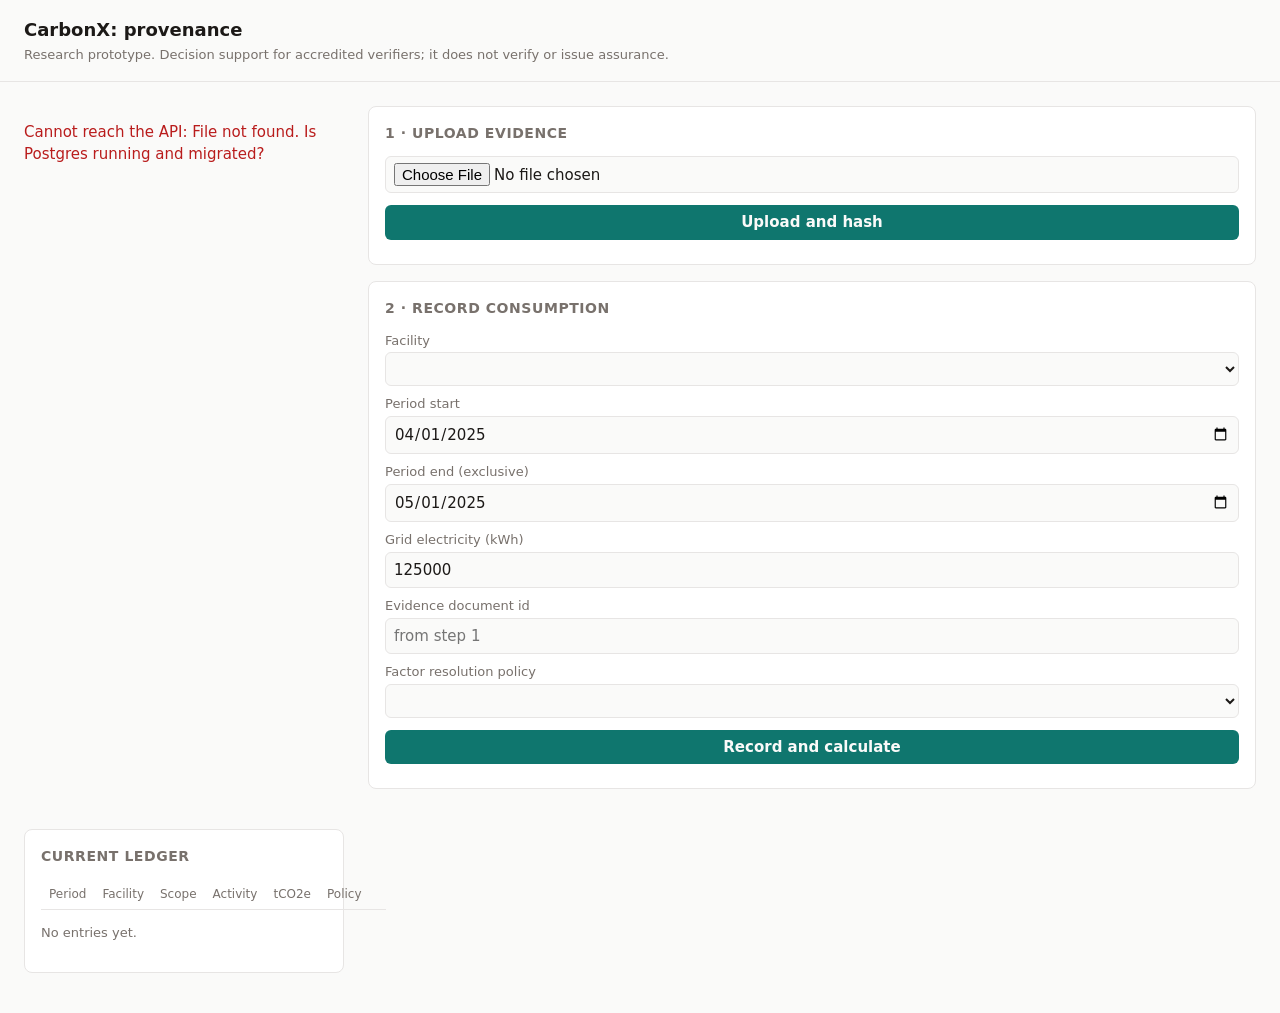
==== src/carbonx/api/static/index.html @ 8a65f6a6 "[P4] vertical slice: evidence, typed calculation, corrections, provenance - migration 0002: calculat" ====
<!doctype html>
<html lang="en">
<head>
<meta charset="utf-8">
<meta name="viewport" content="width=device-width, initial-scale=1">
<title>CarbonX provenance</title>
<style>
  :root { --bg:#fafaf9; --fg:#1c1917; --muted:#78716c; --line:#e7e5e4; --card:#fff;
          --accent:#0f766e; --bad:#b91c1c; --good:#15803d; --code:#f5f5f4; }
  @media (prefers-color-scheme: dark) {
    :root { --bg:#1c1917; --fg:#f5f5f4; --muted:#a8a29e; --line:#44403c; --card:#292524;
            --accent:#2dd4bf; --bad:#f87171; --good:#4ade80; --code:#1c1917; } }
  * { box-sizing: border-box; }
  body { margin:0; font:15px/1.5 system-ui, sans-serif; background:var(--bg); color:var(--fg); }
  header { padding:16px 24px; border-bottom:1px solid var(--line); }
  header h1 { margin:0; font-size:18px; }
  header p { margin:2px 0 0; color:var(--muted); font-size:13px; }
  main { display:grid; grid-template-columns:320px 1fr; gap:24px; padding:24px; max-width:1400px; }
  @media (max-width: 900px) { main { grid-template-columns:1fr; padding:16px; } }
  section { background:var(--card); border:1px solid var(--line); border-radius:8px; padding:16px; margin-bottom:16px; }
  h2 { font-size:14px; margin:0 0 12px; text-transform:uppercase; letter-spacing:.04em; color:var(--muted); }
  label { display:block; font-size:13px; margin:8px 0 2px; color:var(--muted); }
  input, select, button { font:inherit; width:100%; padding:6px 8px; border:1px solid var(--line);
                          border-radius:6px; background:var(--bg); color:var(--fg); }
  button { background:var(--accent); color:var(--bg); border:0; margin-top:12px; cursor:pointer; font-weight:600; }
  button.link { background:none; color:var(--accent); padding:0; margin:0; width:auto; text-decoration:underline; font-weight:600; }
  table { width:100%; border-collapse:collapse; font-size:14px; }
  th, td { text-align:left; padding:6px 8px; border-bottom:1px solid var(--line); vertical-align:top; }
  th { color:var(--muted); font-weight:500; font-size:12px; }
  td.num { font-variant-numeric: tabular-nums; }
  code, pre { font:12.5px/1.45 ui-monospace, monospace; background:var(--code); border-radius:4px; }
  code { padding:1px 4px; word-break:break-all; }
  pre { padding:10px; overflow-x:auto; margin:6px 0 0; }
  .msg { font-size:13px; margin-top:8px; word-break:break-all; }
  .err { color:var(--bad); } .ok { color:var(--good); }
  .chain { display:grid; gap:10px; }
  .step { border-left:3px solid var(--accent); padding:4px 12px; }
  .step h3 { margin:0 0 4px; font-size:14px; }
  .kv { display:grid; grid-template-columns:150px 1fr; gap:2px 12px; font-size:13.5px; }
  .kv dt { color:var(--muted); } .kv dd { margin:0; }
  .old { opacity:.65; }
  .muted { color:var(--muted); font-size:13px; }
</style>
</head>
<body>
<header>
  <h1>CarbonX: provenance</h1>
  <p>Research prototype. Decision support for accredited verifiers; it does not verify or issue assurance.</p>
</header>
<main>
  <div>
    <section>
      <h2>1 · Upload evidence</h2>
      <input type="file" id="file">
      <button id="upload">Upload and hash</button>
      <div id="upload-msg" class="msg"></div>
    </section>
    <section>
      <h2>2 · Record consumption</h2>
      <label for="facility">Facility</label><select id="facility"></select>
      <label for="start">Period start</label><input type="date" id="start" value="2025-04-01">
      <label for="end">Period end (exclusive)</label><input type="date" id="end" value="2025-05-01">
      <label for="qty">Grid electricity (kWh)</label><input type="number" id="qty" min="0" step="any" value="125000">
      <label for="doc">Evidence document id</label><input type="number" id="doc" placeholder="from step 1">
      <label for="policy">Factor resolution policy</label><select id="policy"></select>
      <button id="record">Record and calculate</button>
      <div id="record-msg" class="msg"></div>
    </section>
  </div>
  <div>
    <section>
      <h2>Current ledger</h2>
      <table><thead><tr><th>Period</th><th>Facility</th><th>Scope</th><th>Activity</th>
        <th>tCO2e</th><th>Policy</th><th></th></tr></thead><tbody id="ledger"></tbody></table>
      <p id="ledger-empty" class="muted">No entries yet.</p>
    </section>
    <section id="prov-section" hidden>
      <h2>Provenance: calculation <span id="prov-id"></span></h2>
      <div id="prov" class="chain"></div>
    </section>
  </div>
</main>
<script>
const $ = (id) => document.getElementById(id);
const esc = (s) => String(s ?? "—").replace(/[&<>"']/g, (c) =>
  ({"&":"&amp;","<":"&lt;",">":"&gt;",'"':"&quot;","'":"&#39;"}[c]));
const actor = "workbench";

async function api(path, opts = {}) {
  const r = await fetch(path, {...opts, headers: {"X-Actor": actor, ...(opts.headers || {})}});
  const body = await r.json().catch(() => ({}));
  if (!r.ok) throw new Error(body.detail || r.statusText);
  return body;
}
const kv = (pairs) => `<dl class="kv">${pairs.map(([k, v]) =>
  `<dt>${esc(k)}</dt><dd>${v}</dd>`).join("")}</dl>`;
const step = (title, body, cls = "") => `<div class="step ${cls}"><h3>${esc(title)}</h3>${body}</div>`;

async function init() {
  const [facilities, policies] = await Promise.all([api("/api/facilities"), api("/api/policies")]);
  $("facility").innerHTML = facilities.map((f) =>
    `<option value="${f.facility_id}">${esc(f.name)} (${esc(f.organisation)})</option>`).join("");
  $("policy").innerHTML = policies.map((p) => `<option>${esc(p)}</option>`).join("");
  await loadLedger();
}

async function loadLedger() {
  const rows = await api("/api/emissions");
  $("ledger-empty").hidden = rows.length > 0;
  $("ledger").innerHTML = rows.map((r) => `<tr>
    <td>${esc(r.period_start)} → ${esc(r.period_end)}</td><td>${esc(r.facility)}</td>
    <td>${esc(r.scope)}</td><td class="num">${esc(r.quantity)} ${esc(r.unit)}</td>
    <td class="num"><button class="link" data-calc="${r.calculation_id}">${esc(r.tco2e)}</button></td>
    <td>${esc(r.policy)}</td>
    <td><button class="link" data-edit="${r.activity_id}" data-qty="${esc(r.quantity)}">Correct</button></td>
  </tr>`).join("");
}

async function showProvenance(id) {
  const p = await api(`/api/calculations/${id}/provenance`);
  const c = p.calculation, a = p.activity, f = p.factor, d = p.document;
  const chainOk = p.audit_chain.intact
    ? `<span class="ok">intact</span>` : `<span class="err">BROKEN at event ${esc(p.audit_chain.first_break?.broken_event_id)}</span>`;
  $("prov-id").textContent = id;
  $("prov").innerHTML = [
    step("Organisation → facility", kv([["Organisation", esc(c.organisation)],
      ["Facility", `${esc(c.facility)}, ${esc(c.state)}`]])),
    step("Activity", kv([["Quantity", `${esc(a.quantity)} ${esc(a.unit)}`],
      ["Type", `${esc(a.activity_type)} (scope ${esc(a.scope)})`],
      ["Period", `${esc(a.period_start)} → ${esc(a.period_end)} (end exclusive)`],
      ["Recorded", esc(a.recorded_at)],
      ["Superseded", a.superseded_at ? esc(a.superseded_at) : "current"]]),
      a.superseded_at ? "old" : ""),
    step("Evidence document", d ? kv([["File", esc(d.filename)], ["Type", esc(d.doc_type)],
      ["SHA-256", `<code>${esc(d.sha256)}</code>`],
      ["Hash check", d.hash_verified ? `<span class="ok">file matches</span>` : `<span class="err">MISMATCH or missing</span>`],
      ["Uploaded", esc(d.uploaded_at)]]) : `<p class="err">No document: this figure is not traced to evidence.</p>`),
    step("Emission factor", kv([["Value", `${esc(f.value)} ${esc(f.unit)}`],
      ["Factor", `<code>${esc(f.factor_key)}</code> (${esc(f.geography)})`],
      ["Valid for", `${esc(f.valid_from)} → ${esc(f.valid_to)}`],
      ["Source", `${esc(f.publisher)} ${esc(f.dataset_name)} ${esc(f.version_label)}`],
      ["Published", esc(f.published_on)],
      ["Source URL", `<a href="${esc(f.source_url)}" rel="noreferrer">${esc(f.source_url)}</a>`],
      ["Source file SHA-256", `<code>${esc(f.source_file_sha256)}</code>`]])),
    step("Calculation", kv([["Result", `<strong>${esc(c.tco2e)} ${esc(c.result_unit)}</strong>`],
      ["Policy", esc(c.policy)], ["Engine", esc(c.engine_version)],
      ["Computed", esc(c.computed_at)],
      ["Superseded", c.superseded_at ? esc(c.superseded_at) : "current"]]) +
      `<pre>${esc(c.program)}</pre>`, c.superseded_at ? "old" : ""),
    p.activity_history.length ? step("Before correction", `<table><tr><th>Activity</th><th>Quantity</th>
      <th>Recorded</th><th>Superseded</th></tr>${p.activity_history.map((h) => `<tr class="old">
      <td>${esc(h.activity_id)}</td><td class="num">${esc(h.quantity)} ${esc(h.unit)}</td>
      <td>${esc(h.recorded_at)}</td><td>${esc(h.superseded_at)}</td></tr>`).join("")}</table>`) : "",
    step("All calculations in this lineage", `<table><tr><th>Id</th><th>tCO2e</th><th>Policy</th>
      <th>Computed</th><th>Superseded</th></tr>${p.calculations.map((x) => `<tr class="${x.superseded_at ? "old" : ""}">
      <td><button class="link" data-calc="${x.calculation_id}">${esc(x.calculation_id)}</button></td>
      <td class="num">${esc(x.tco2e)}</td><td>${esc(x.policy)}</td><td>${esc(x.computed_at)}</td>
      <td>${x.superseded_at ? esc(x.superseded_at) : "current"}</td></tr>`).join("")}</table>`),
    step("Audit trail", `<p class="muted">Hash chain: ${chainOk}. Tamper-evidence, not a blockchain.</p>
      <table><tr><th>#</th><th>Table</th><th>Action</th><th>Actor</th><th>Reason</th><th>When</th></tr>
      ${p.audit_events.map((e) => `<tr><td>${esc(e.event_id)}</td><td>${esc(e.entity_table)} ${esc(e.entity_id)}</td>
      <td>${esc(e.action)}</td><td>${esc(e.actor)}</td><td>${esc(e.reason)}</td>
      <td>${esc(e.occurred_at)}</td></tr>`).join("")}</table>`),
  ].join("");
  $("prov-section").hidden = false;
  $("prov-section").scrollIntoView({behavior: "smooth"});
}

$("upload").onclick = async () => {
  const file = $("file").files[0], msg = $("upload-msg");
  if (!file) { msg.className = "msg err"; msg.textContent = "Choose a file first."; return; }
  try {
    const q = new URLSearchParams({filename: file.name, doc_type: "electricity_bill",
                                   facility_id: $("facility").value});
    const d = await api(`/api/documents?${q}`, {method: "POST", body: file,
      headers: {"Content-Type": file.type || "application/octet-stream"}});
    $("doc").value = d.document_id;
    msg.className = "msg ok";
    msg.innerHTML = `${d.created ? "Stored" : "Already stored"} as document ${d.document_id}.<br>SHA-256 <code>${esc(d.sha256)}</code>`;
  } catch (e) { msg.className = "msg err"; msg.textContent = e.message; }
};

$("record").onclick = async () => {
  const msg = $("record-msg");
  try {
    const r = await api("/api/activities", {method: "POST",
      headers: {"Content-Type": "application/json"},
      body: JSON.stringify({facility_id: +$("facility").value, period_start: $("start").value,
        period_end: $("end").value, quantity: $("qty").value, unit: "kWh",
        document_id: $("doc").value ? +$("doc").value : null, policy: $("policy").value})});
    msg.className = "msg ok"; msg.textContent = `Calculation ${r.calculation_id}: ${r.tco2e} tCO2e`;
    await loadLedger(); await showProvenance(r.calculation_id);
  } catch (e) { msg.className = "msg err"; msg.textContent = e.message; }
};

document.addEventListener("click", async (ev) => {
  const t = ev.target;
  try {
    if (t.dataset.calc) await showProvenance(t.dataset.calc);
    if (t.dataset.edit) {
      const qty = prompt("Corrected quantity (kWh):", t.dataset.qty);
      if (qty === null) return;
      const reason = prompt("Reason for the correction (recorded in the audit trail):");
      if (!reason) return;
      const r = await api(`/api/activities/${t.dataset.edit}`, {method: "PATCH",
        headers: {"Content-Type": "application/json"}, body: JSON.stringify({quantity: qty, reason})});
      await loadLedger();
      if (r.calculations[0]) await showProvenance(r.calculations[0].calculation_id);
    }
  } catch (e) { alert(e.message); }
});

init().catch((e) => { document.querySelector("main").insertAdjacentHTML("afterbegin",
  `<p class="err">Cannot reach the API: ${esc(e.message)}. Is Postgres running and migrated?</p>`); });
</script>
</body>
</html>
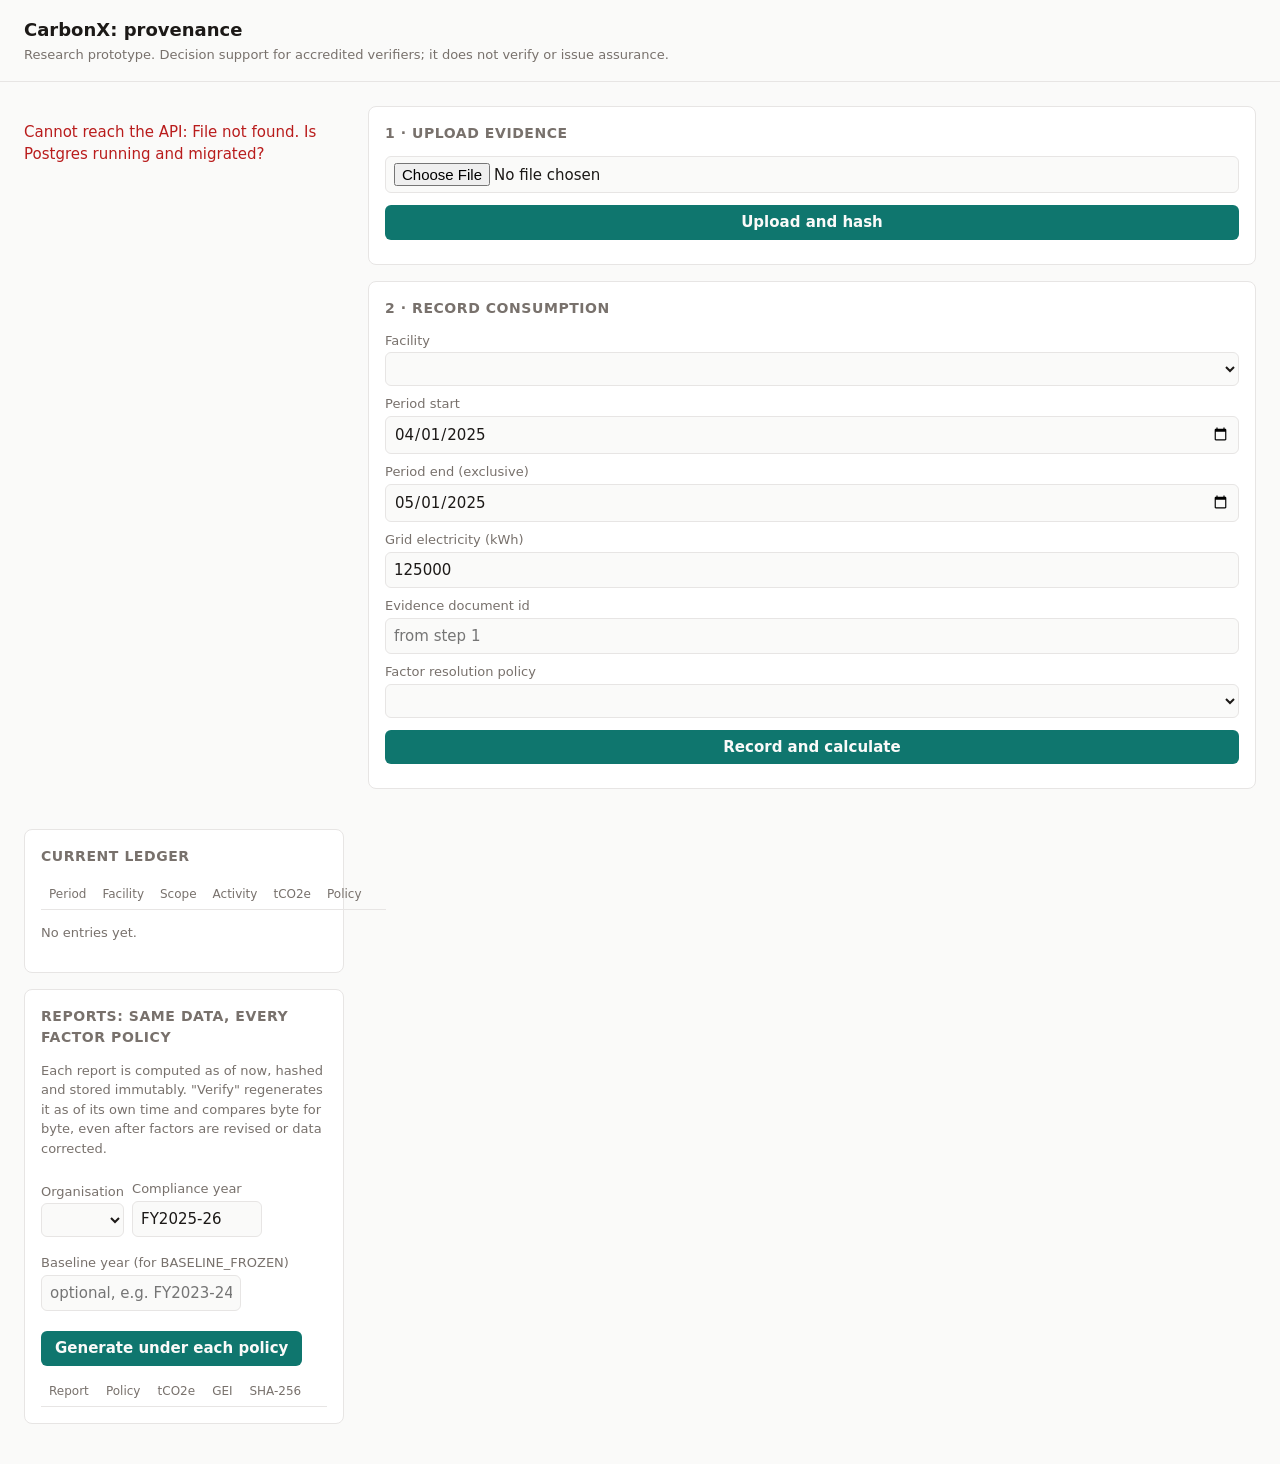
==== commit 97609a73: "[P8][P9] materiality engine, RQ1 curve, credit automaton, report API Built after the council review." ====
--- a/src/carbonx/api/static/index.html
+++ b/src/carbonx/api/static/index.html
@@ -74,6 +74,19 @@
         <th>tCO2e</th><th>Policy</th><th></th></tr></thead><tbody id="ledger"></tbody></table>
       <p id="ledger-empty" class="muted">No entries yet.</p>
     </section>
+    <section>
+      <h2>Reports: same data, every factor policy</h2>
+      <p class="muted">Each report is computed as of now, hashed and stored immutably. "Verify" regenerates it as of its own time and compares byte for byte, even after factors are revised or data corrected.</p>
+      <div style="display:flex;gap:8px;align-items:end;flex-wrap:wrap">
+        <div><label for="rep-org">Organisation</label><select id="rep-org"></select></div>
+        <div><label for="rep-fy">Compliance year</label><input id="rep-fy" value="FY2025-26" style="width:130px"></div>
+        <div><label for="rep-base">Baseline year (for BASELINE_FROZEN)</label><input id="rep-base" placeholder="optional, e.g. FY2023-24" style="width:200px"></div>
+        <div><button id="run-reports" style="width:auto;padding:6px 14px">Generate under each policy</button></div>
+      </div>
+      <div id="reports-msg" class="msg"></div>
+      <table style="margin-top:10px"><thead><tr><th>Report</th><th>Policy</th><th>tCO2e</th><th>GEI</th><th>SHA-256</th><th></th></tr></thead>
+        <tbody id="reports"></tbody></table>
+    </section>
     <section id="prov-section" hidden>
       <h2>Provenance: calculation <span id="prov-id"></span></h2>
       <div id="prov" class="chain"></div>
@@ -101,8 +114,37 @@
   $("facility").innerHTML = facilities.map((f) =>
     `<option value="${f.facility_id}">${esc(f.name)} (${esc(f.organisation)})</option>`).join("");
   $("policy").innerHTML = policies.map((p) => `<option>${esc(p)}</option>`).join("");
+  const orgs = [...new Map(facilities.map((f) => [f.org_id, f.organisation])).entries()];
+  $("rep-org").innerHTML = orgs.map(([id, name]) =>
+    `<option value="${id}">${esc(name)}</option>`).join("");
+  window.POLICIES = policies;
   await loadLedger();
 }
+
+async function runReports() {
+  const msg = $("reports-msg"), base = $("rep-base").value.trim();
+  msg.className = "msg"; msg.textContent = "Generating…";
+  try {
+    for (const policy of window.POLICIES) {
+      if (policy === "BASELINE_FROZEN" && !base) continue;
+      const r = await api("/api/reports", {method: "POST",
+        headers: {"Content-Type": "application/json"},
+        body: JSON.stringify({org_id: +$("rep-org").value, compliance_year: $("rep-fy").value,
+                              policy, baseline_year: base || null})});
+      const unit = r.facilities.length === 1 ? (r.facilities[0].gei_unit || "") : "";
+      $("reports").insertAdjacentHTML("afterbegin", `<tr>
+        <td>${esc(r.report_id)}</td><td>${esc(r.policy)}</td>
+        <td class="num">${esc(r.total_tco2e)}${r.unresolved ? ` <span class="err">(${r.unresolved} unresolved)</span>` : ""}</td>
+        <td class="num">${r.gei ? `${esc(r.gei)} ${esc(unit)}` : "—"}</td>
+        <td><code>${esc(r.sha256.slice(0, 16))}…</code></td>
+        <td><button class="link" data-verify="${r.report_id}">Verify</button>
+            <span id="v-${r.report_id}" class="msg"></span></td></tr>`);
+    }
+    msg.className = "msg ok";
+    msg.textContent = base ? "Done." : "Done. (Add a baseline year to include BASELINE_FROZEN.)";
+  } catch (e) { msg.className = "msg err"; msg.textContent = e.message; }
+}
+$("run-reports").onclick = runReports;
 
 async function loadLedger() {
   const rows = await api("/api/emissions");
@@ -197,6 +239,13 @@
   const t = ev.target;
   try {
     if (t.dataset.calc) await showProvenance(t.dataset.calc);
+    if (t.dataset.verify) {
+      const v = await api(`/api/reports/${t.dataset.verify}/verify`), out = $(`v-${t.dataset.verify}`);
+      out.className = v.byte_identical ? "msg ok" : "msg err";
+      out.textContent = v.byte_identical
+        ? `byte-identical ✓ (${v.regenerated_sha256.slice(0, 12)}…)`
+        : `DIFFERS: ${v.regenerated_sha256.slice(0, 12)}…`;
+    }
     if (t.dataset.edit) {
       const qty = prompt("Corrected quantity (kWh):", t.dataset.qty);
       if (qty === null) return;
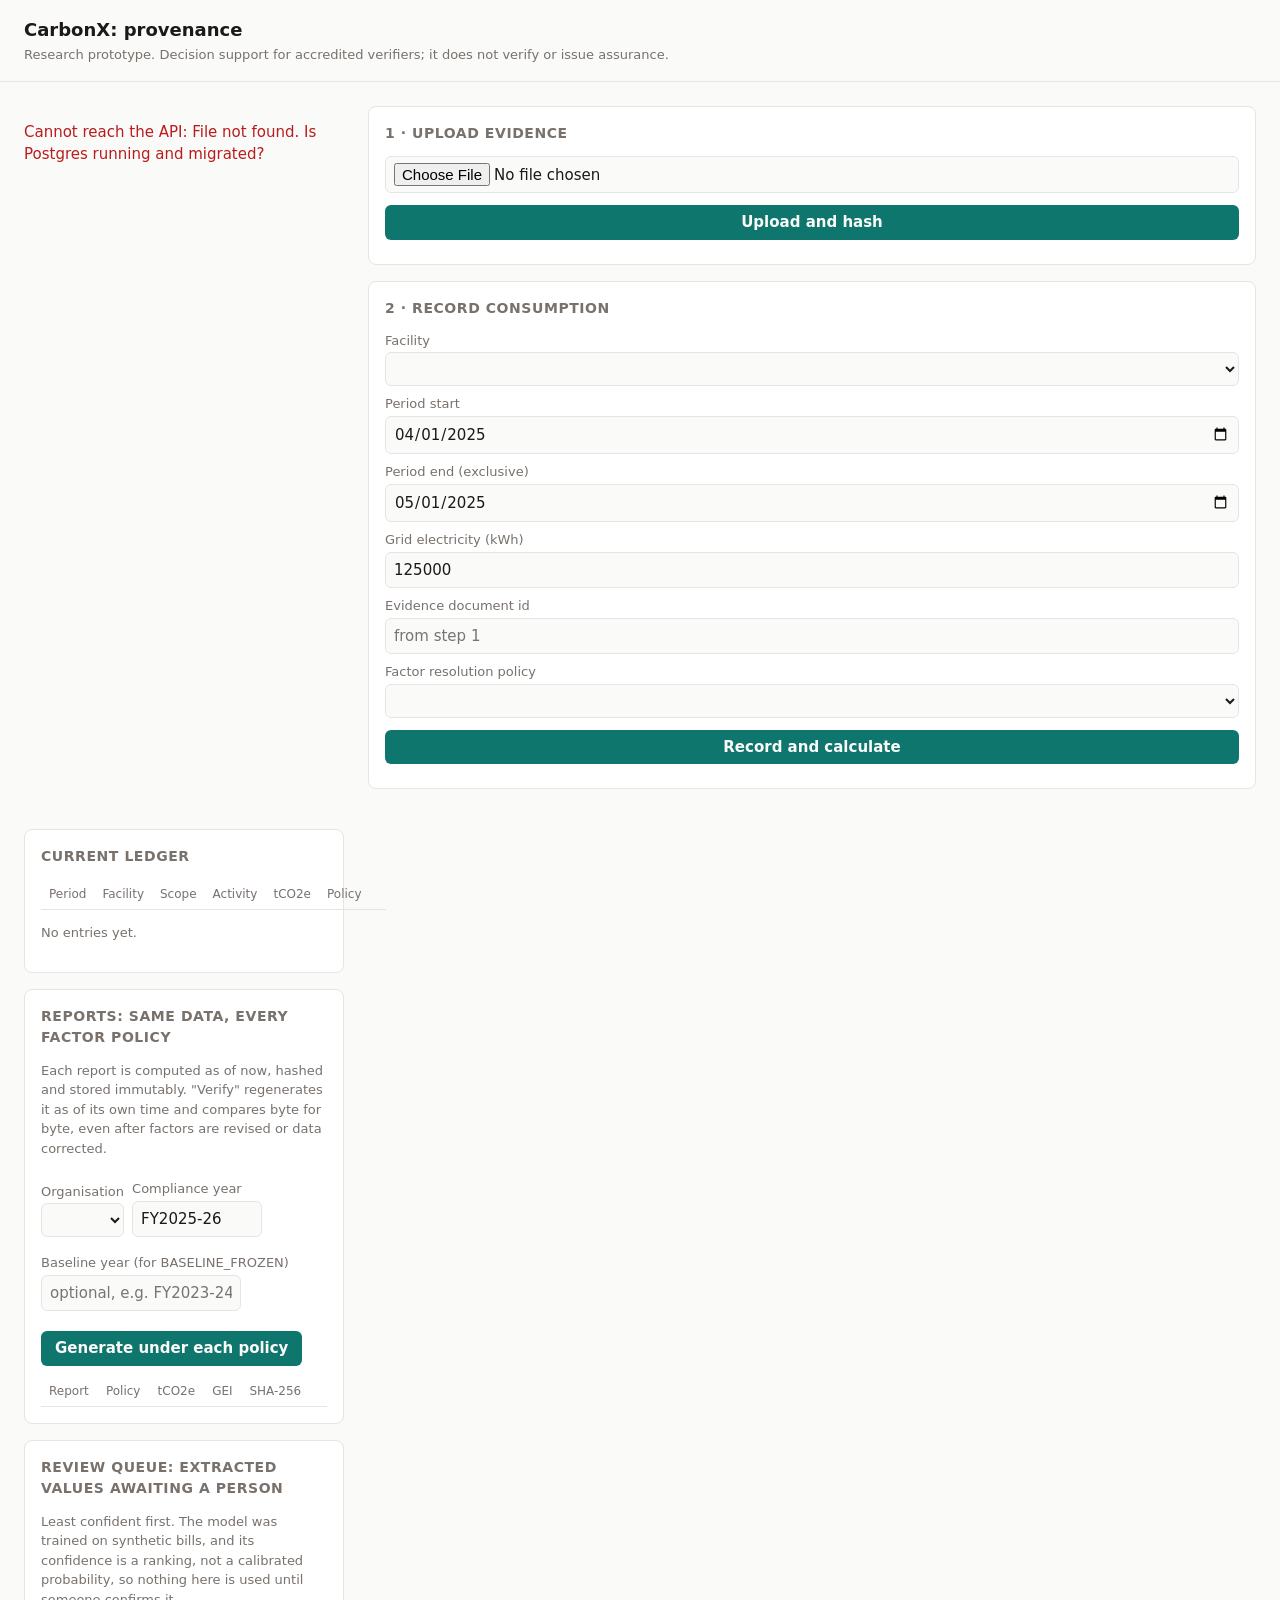
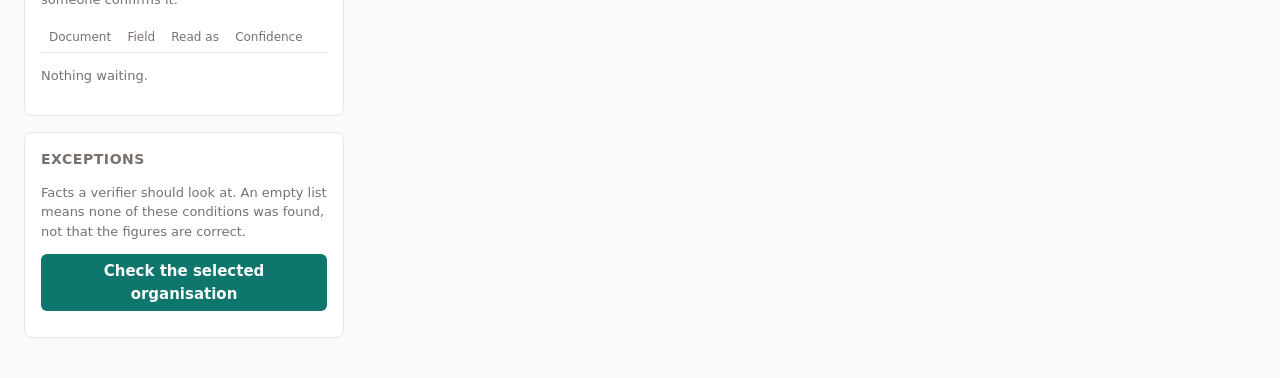
==== commit 6e972774: "[P10] workbench: extraction review queue and exception log - migration 0010: extraction_result is au" ====
--- a/src/carbonx/api/static/index.html
+++ b/src/carbonx/api/static/index.html
@@ -54,6 +54,8 @@
       <input type="file" id="file">
       <button id="upload">Upload and hash</button>
       <div id="upload-msg" class="msg"></div>
+      <button id="extract" hidden>Read consumption from this document</button>
+      <div id="extract-msg" class="msg"></div>
     </section>
     <section>
       <h2>2 · Record consumption</h2>
@@ -87,6 +89,19 @@
       <table style="margin-top:10px"><thead><tr><th>Report</th><th>Policy</th><th>tCO2e</th><th>GEI</th><th>SHA-256</th><th></th></tr></thead>
         <tbody id="reports"></tbody></table>
     </section>
+    <section>
+      <h2>Review queue: extracted values awaiting a person</h2>
+      <p class="muted">Least confident first. The model was trained on synthetic bills, and its confidence is a ranking, not a calibrated probability, so nothing here is used until someone confirms it.</p>
+      <table><thead><tr><th>Document</th><th>Field</th><th>Read as</th><th>Confidence</th><th></th></tr></thead>
+        <tbody id="queue"></tbody></table>
+      <p id="queue-empty" class="muted">Nothing waiting.</p>
+    </section>
+    <section>
+      <h2>Exceptions</h2>
+      <p class="muted">Facts a verifier should look at. An empty list means none of these conditions was found, not that the figures are correct.</p>
+      <button id="load-exceptions" style="width:auto;padding:6px 14px;margin-top:0">Check the selected organisation</button>
+      <table style="margin-top:10px"><tbody id="exceptions"></tbody></table>
+    </section>
     <section id="prov-section" hidden>
       <h2>Provenance: calculation <span id="prov-id"></span></h2>
       <div id="prov" class="chain"></div>
@@ -119,7 +134,38 @@
     `<option value="${id}">${esc(name)}</option>`).join("");
   window.POLICIES = policies;
   await loadLedger();
-}
+  await loadQueue();
+}
+
+async function loadQueue() {
+  const rows = await api("/api/review-queue");
+  $("queue-empty").hidden = rows.length > 0;
+  $("queue").innerHTML = rows.map((r) => `<tr>
+    <td>${esc(r.filename)} <span class="muted">(#${esc(r.document_id)})</span></td>
+    <td>${esc(r.field_name)}</td>
+    <td class="num">${r.parsed_value === null ? "nothing found" : `${esc(r.parsed_value)} ${esc(r.unit)}`}</td>
+    <td class="num">${r.confidence === null ? "—" : esc(r.confidence)}</td>
+    <td><button class="link" data-confirm="${r.extraction_id}">Confirm</button></td></tr>`).join("");
+}
+
+async function loadExceptions() {
+  const rows = await api(`/api/exceptions?org_id=${+$("rep-org").value}`);
+  $("exceptions").innerHTML = rows.length
+    ? rows.map((r) => `<tr><td class="${r.severity === "high" ? "err" : ""}">${esc(r.severity)}</td>
+        <td>${esc(r.kind)}</td><td>${esc(r.detail)}</td></tr>`).join("")
+    : `<tr><td class="muted">None of the checked conditions was found.</td></tr>`;
+}
+$("load-exceptions").onclick = () => loadExceptions().catch((e) => alert(e.message));
+$("extract").onclick = async () => {
+  const msg = $("extract-msg");
+  try {
+    const r = await api(`/api/documents/${+$("doc").value}/extract`, {method: "POST"});
+    msg.className = "msg ok";
+    msg.textContent = r.parsed_value === null ? "No consumption value found."
+      : `Read ${r.parsed_value} kWh (confidence ${r.confidence}). Queued for review.`;
+    await loadQueue();
+  } catch (e) { msg.className = "msg err"; msg.textContent = e.message; }
+};
 
 async function runReports() {
   const msg = $("reports-msg"), base = $("rep-base").value.trim();
@@ -219,6 +265,7 @@
     $("doc").value = d.document_id;
     msg.className = "msg ok";
     msg.innerHTML = `${d.created ? "Stored" : "Already stored"} as document ${d.document_id}.<br>SHA-256 <code>${esc(d.sha256)}</code>`;
+    $("extract").hidden = false;
   } catch (e) { msg.className = "msg err"; msg.textContent = e.message; }
 };
 
@@ -239,6 +286,10 @@
   const t = ev.target;
   try {
     if (t.dataset.calc) await showProvenance(t.dataset.calc);
+    if (t.dataset.confirm) {
+      await api(`/api/extractions/${t.dataset.confirm}/confirm`, {method: "POST"});
+      await loadQueue();
+    }
     if (t.dataset.verify) {
       const v = await api(`/api/reports/${t.dataset.verify}/verify`), out = $(`v-${t.dataset.verify}`);
       out.className = v.byte_identical ? "msg ok" : "msg err";
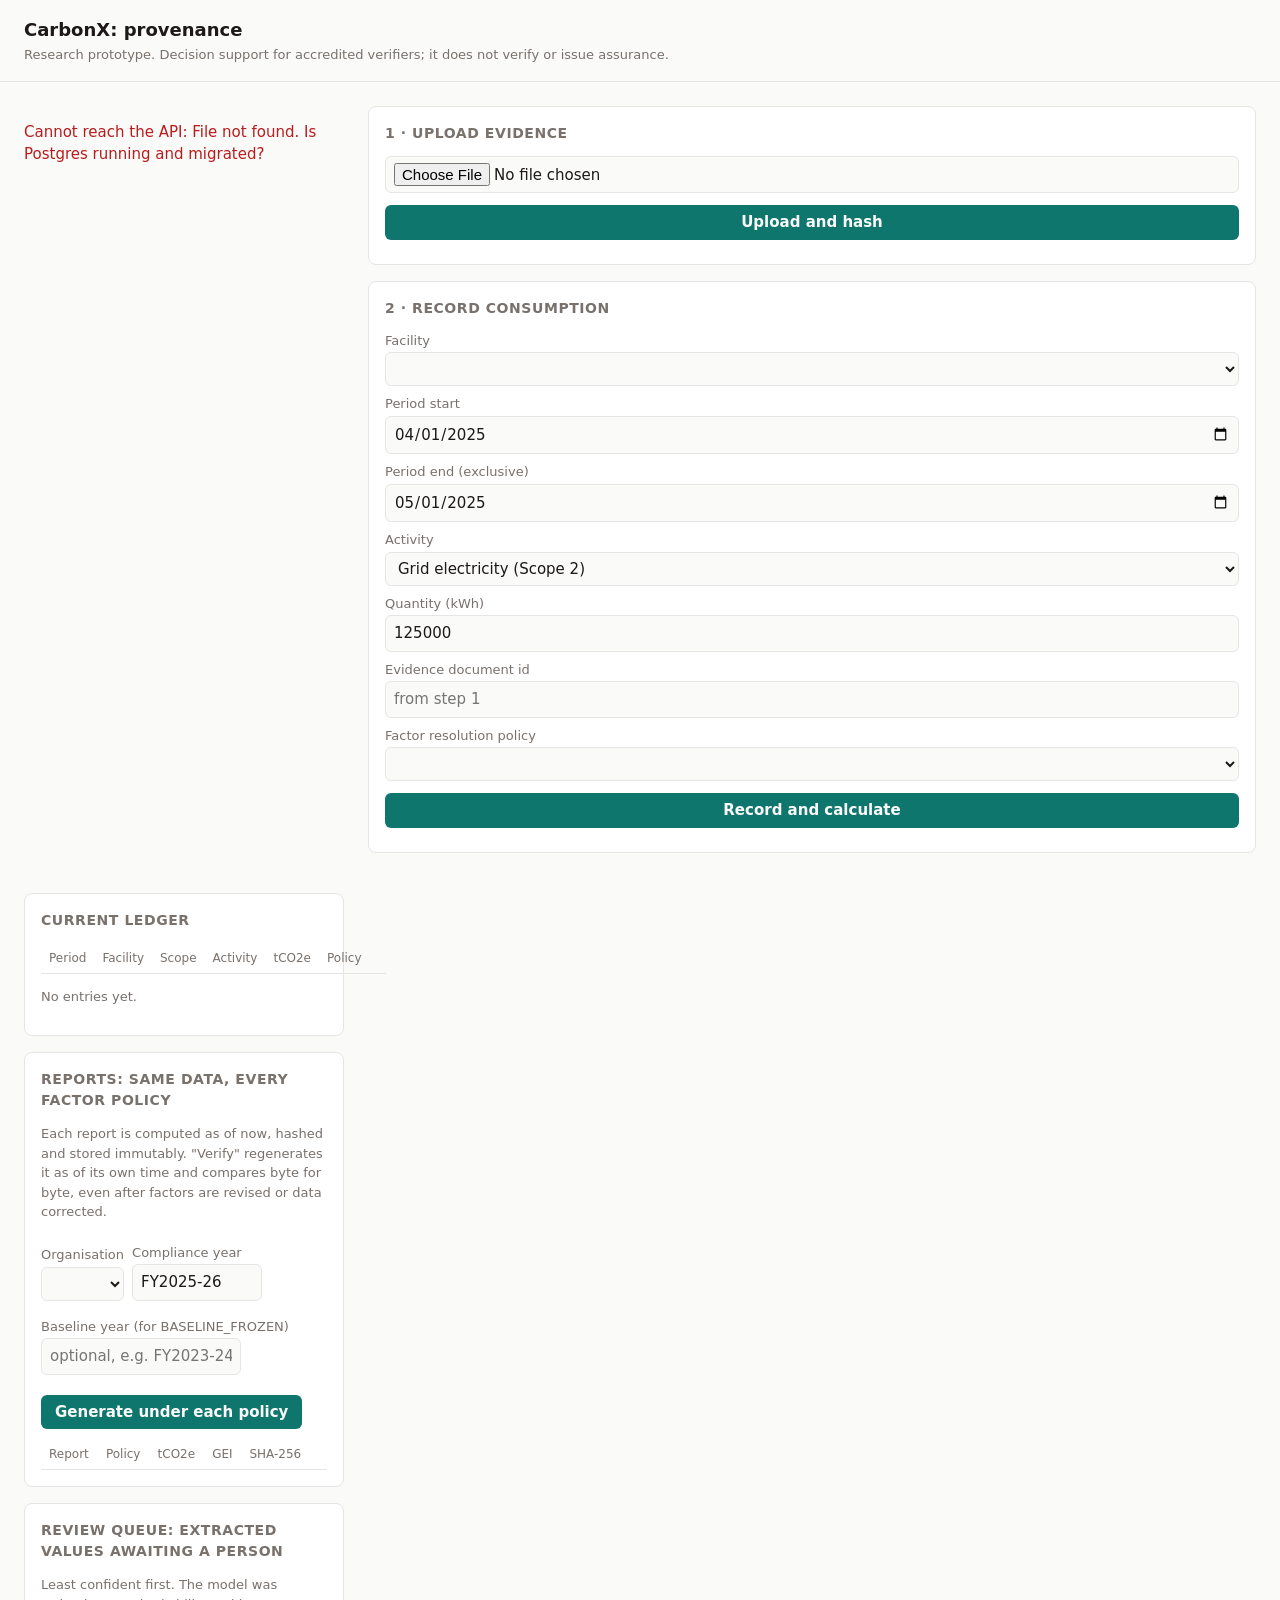
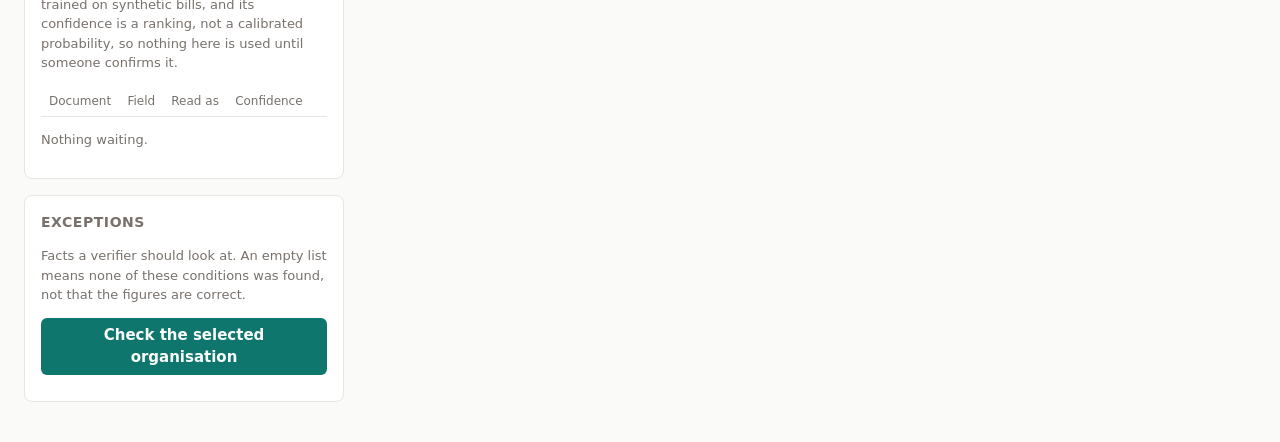
==== commit 94704fe9: "[P10] policy attestation, audit coverage, fuel entry; rule-based period and meter id Workbench (all " ====
--- a/src/carbonx/api/static/index.html
+++ b/src/carbonx/api/static/index.html
@@ -62,7 +62,14 @@
       <label for="facility">Facility</label><select id="facility"></select>
       <label for="start">Period start</label><input type="date" id="start" value="2025-04-01">
       <label for="end">Period end (exclusive)</label><input type="date" id="end" value="2025-05-01">
-      <label for="qty">Grid electricity (kWh)</label><input type="number" id="qty" min="0" step="any" value="125000">
+      <label for="kind">Activity</label><select id="kind"><option value="grid_electricity">Grid electricity (Scope 2)</option></select>
+      <label for="qty" id="qty-label">Quantity (kWh)</label><input type="number" id="qty" min="0" step="any" value="125000">
+      <div id="fuel-fields" hidden>
+        <label for="ncv">Net calorific value</label>
+        <div style="display:flex;gap:6px"><input type="number" id="ncv" min="0" step="any" placeholder="e.g. 4000">
+          <select id="ncv-unit" style="width:110px"><option>kcal/kg</option><option>GJ/t</option></select></div>
+        <label for="oxidation">Oxidation factor</label><input type="number" id="oxidation" min="0" max="1" step="any" value="1">
+      </div>
       <label for="doc">Evidence document id</label><input type="number" id="doc" placeholder="from step 1">
       <label for="policy">Factor resolution policy</label><select id="policy"></select>
       <button id="record">Record and calculate</button>
@@ -75,6 +82,7 @@
       <table><thead><tr><th>Period</th><th>Facility</th><th>Scope</th><th>Activity</th>
         <th>tCO2e</th><th>Policy</th><th></th></tr></thead><tbody id="ledger"></tbody></table>
       <p id="ledger-empty" class="muted">No entries yet.</p>
+      <p id="coverage" class="muted"></p>
     </section>
     <section>
       <h2>Reports: same data, every factor policy</h2>
@@ -133,6 +141,14 @@
   $("rep-org").innerHTML = orgs.map(([id, name]) =>
     `<option value="${id}">${esc(name)}</option>`).join("");
   window.POLICIES = policies;
+  const fuels = await api("/api/fuels");
+  $("kind").insertAdjacentHTML("beforeend", fuels.map((f) =>
+    `<option value="fuel.${esc(f.slug)}">${esc(f.fuel)} (Scope 1, ${esc(f.co2e_t_per_tj)} tCO2e/TJ)</option>`).join(""));
+  $("kind").onchange = () => {
+    const fuel = $("kind").value.startsWith("fuel.");
+    $("fuel-fields").hidden = !fuel;
+    $("qty-label").textContent = fuel ? "Quantity (tonnes)" : "Quantity (kWh)";
+  };
   await loadLedger();
   await loadQueue();
 }
@@ -202,11 +218,32 @@
     <td>${esc(r.policy)}</td>
     <td><button class="link" data-edit="${r.activity_id}" data-qty="${esc(r.quantity)}">Correct</button></td>
   </tr>`).join("");
+  const org = +$("rep-org").value;
+  if (org) {
+    const cov = await api(`/api/coverage?org_id=${org}`);
+    $("coverage").textContent = cov.coverage_pct === null ? ""
+      : `Audit coverage: ${cov.coverage_pct}% of ${cov.total_tco2e} tCO2e has a hashed source document on file.`;
+  }
 }
 
 async function showProvenance(id) {
-  const p = await api(`/api/calculations/${id}/provenance`);
+  const base = $("rep-base").value.trim();
+  const [p, att] = await Promise.all([api(`/api/calculations/${id}/provenance`),
+    api(`/api/calculations/${id}/attestation${base ? `?baseline_year=${encodeURIComponent(base)}` : ""}`)]);
   const c = p.calculation, a = p.activity, f = p.factor, d = p.document;
+  const attestation = step("The same activity under each factor policy",
+    `<p class="muted">${att.policy_dependent
+      ? "As of the moment this was calculated. The spread comes from the choice of policy alone."
+      : "A fuel factor does not depend on the policy, so every row is the same."}</p>
+    <table><tr><th>Policy</th><th>tCO2e</th><th>vs this calculation</th><th>Factor</th><th>Version, year</th><th>Published</th></tr>
+    ${att.alternatives.map((x) => x.unavailable
+      ? `<tr class="old"><td>${esc(x.policy)}</td><td colspan="5">${esc(x.unavailable)}</td></tr>`
+      : `<tr><td>${x.used ? `<strong>${esc(x.policy)}</strong> (used)` : esc(x.policy)}</td>
+        <td class="num">${esc(x.tco2e)}</td>
+        <td class="num">${x.used ? "—" : `${x.vs_used_pct > 0 ? "+" : ""}${esc(x.vs_used_pct)}%`}</td>
+        <td class="num">${esc(x.factor_value)} ${esc(x.factor_unit)}</td>
+        <td>${esc(x.source_version)}, ${esc(String(x.factor_year).slice(0, 4))}</td>
+        <td>${esc(x.published_on)}</td></tr>`).join("")}</table>`);
   const chainOk = p.audit_chain.intact
     ? `<span class="ok">intact</span>` : `<span class="err">BROKEN at event ${esc(p.audit_chain.first_break?.broken_event_id)}</span>`;
   $("prov-id").textContent = id;
@@ -235,6 +272,7 @@
       ["Computed", esc(c.computed_at)],
       ["Superseded", c.superseded_at ? esc(c.superseded_at) : "current"]]) +
       `<pre>${esc(c.program)}</pre>`, c.superseded_at ? "old" : ""),
+    attestation,
     p.activity_history.length ? step("Before correction", `<table><tr><th>Activity</th><th>Quantity</th>
       <th>Recorded</th><th>Superseded</th></tr>${p.activity_history.map((h) => `<tr class="old">
       <td>${esc(h.activity_id)}</td><td class="num">${esc(h.quantity)} ${esc(h.unit)}</td>
@@ -275,7 +313,12 @@
     const r = await api("/api/activities", {method: "POST",
       headers: {"Content-Type": "application/json"},
       body: JSON.stringify({facility_id: +$("facility").value, period_start: $("start").value,
-        period_end: $("end").value, quantity: $("qty").value, unit: "kWh",
+        period_end: $("end").value, quantity: $("qty").value,
+        activity_type: $("kind").value,
+        ...($("kind").value.startsWith("fuel.")
+          ? {unit: "t", ncv: $("ncv").value, ncv_unit: $("ncv-unit").value,
+             oxidation_factor: $("oxidation").value}
+          : {unit: "kWh"}),
         document_id: $("doc").value ? +$("doc").value : null, policy: $("policy").value})});
     msg.className = "msg ok"; msg.textContent = `Calculation ${r.calculation_id}: ${r.tco2e} tCO2e`;
     await loadLedger(); await showProvenance(r.calculation_id);
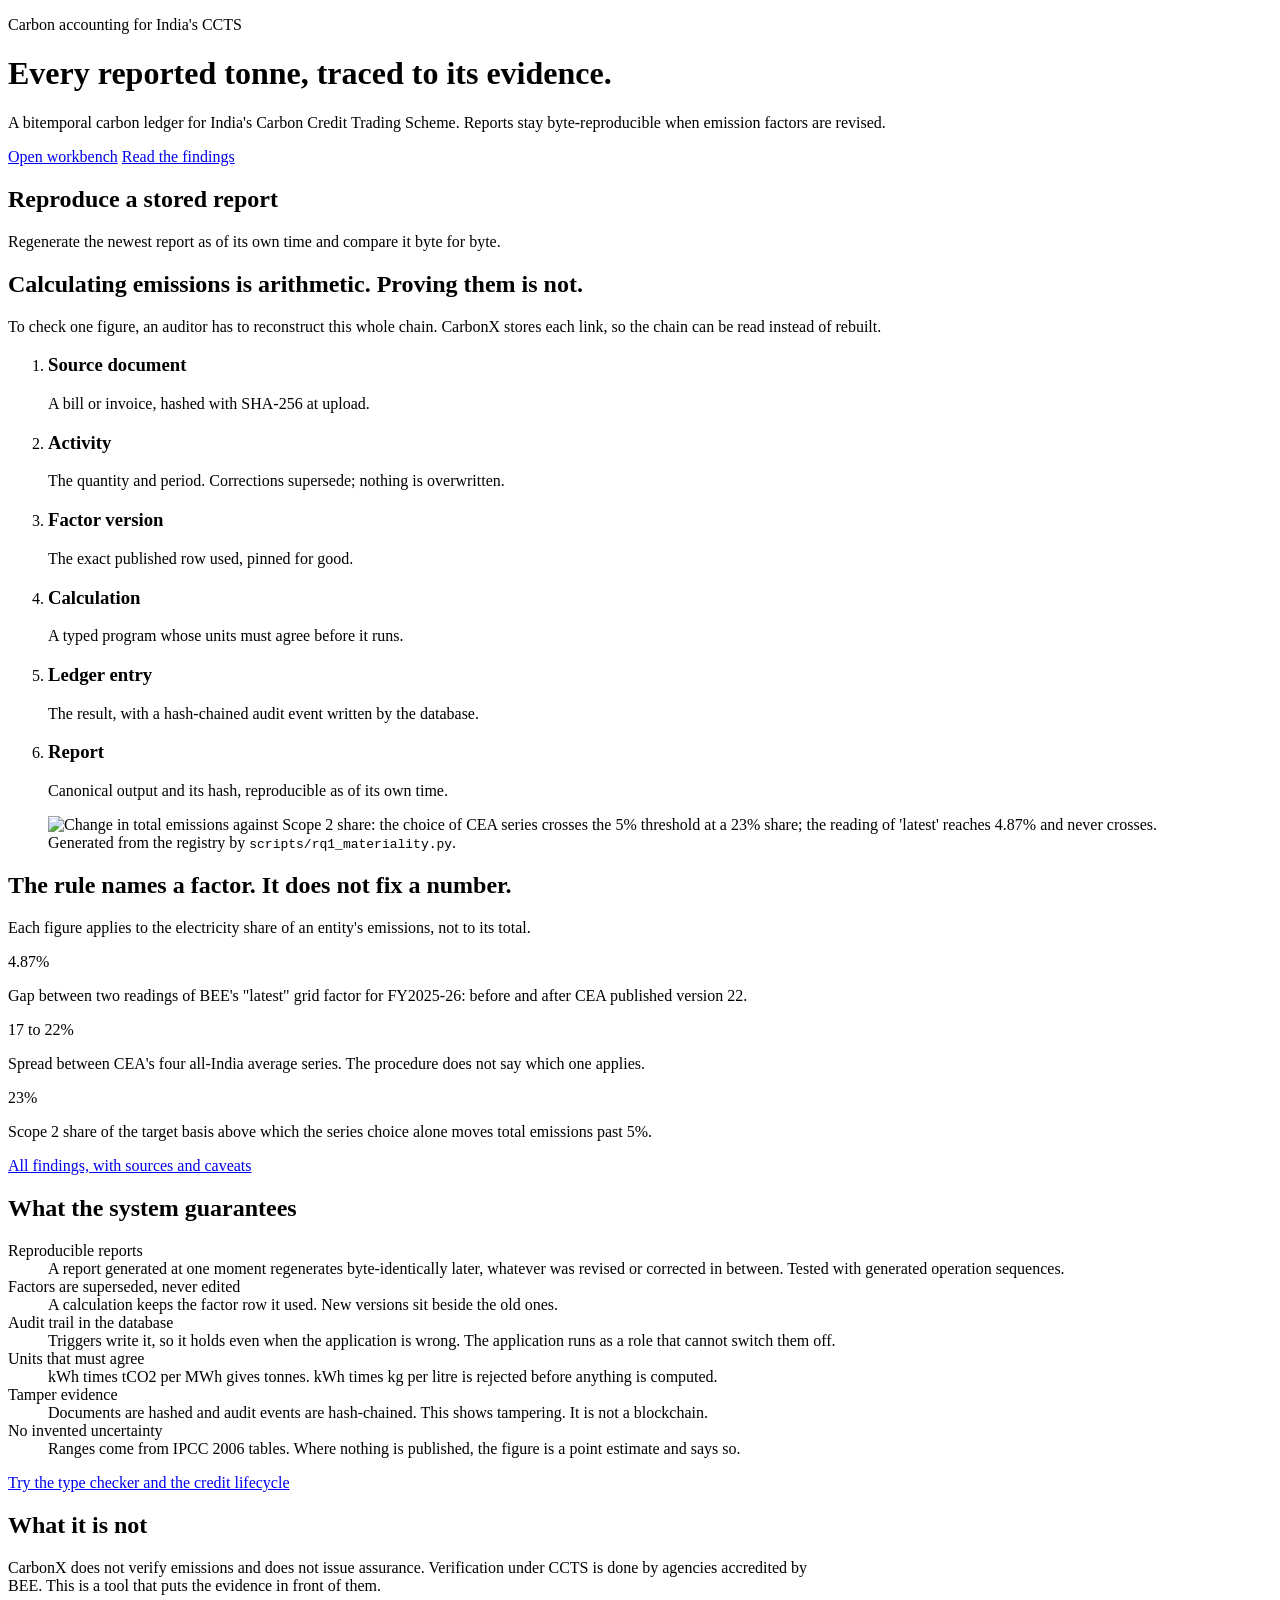
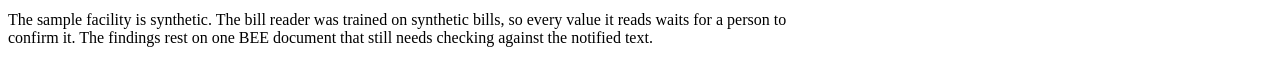
==== commit de05b7a8: "[P10] multi-page site: overview, findings, registry, method, workbench Static HTML served by the API" ====
--- a/src/carbonx/api/static/index.html
+++ b/src/carbonx/api/static/index.html
@@ -3,358 +3,132 @@
 <head>
 <meta charset="utf-8">
 <meta name="viewport" content="width=device-width, initial-scale=1">
-<title>CarbonX provenance</title>
-<style>
-  :root { --bg:#fafaf9; --fg:#1c1917; --muted:#78716c; --line:#e7e5e4; --card:#fff;
-          --accent:#0f766e; --bad:#b91c1c; --good:#15803d; --code:#f5f5f4; }
-  @media (prefers-color-scheme: dark) {
-    :root { --bg:#1c1917; --fg:#f5f5f4; --muted:#a8a29e; --line:#44403c; --card:#292524;
-            --accent:#2dd4bf; --bad:#f87171; --good:#4ade80; --code:#1c1917; } }
-  * { box-sizing: border-box; }
-  body { margin:0; font:15px/1.5 system-ui, sans-serif; background:var(--bg); color:var(--fg); }
-  header { padding:16px 24px; border-bottom:1px solid var(--line); }
-  header h1 { margin:0; font-size:18px; }
-  header p { margin:2px 0 0; color:var(--muted); font-size:13px; }
-  main { display:grid; grid-template-columns:320px 1fr; gap:24px; padding:24px; max-width:1400px; }
-  @media (max-width: 900px) { main { grid-template-columns:1fr; padding:16px; } }
-  section { background:var(--card); border:1px solid var(--line); border-radius:8px; padding:16px; margin-bottom:16px; }
-  h2 { font-size:14px; margin:0 0 12px; text-transform:uppercase; letter-spacing:.04em; color:var(--muted); }
-  label { display:block; font-size:13px; margin:8px 0 2px; color:var(--muted); }
-  input, select, button { font:inherit; width:100%; padding:6px 8px; border:1px solid var(--line);
-                          border-radius:6px; background:var(--bg); color:var(--fg); }
-  button { background:var(--accent); color:var(--bg); border:0; margin-top:12px; cursor:pointer; font-weight:600; }
-  button.link { background:none; color:var(--accent); padding:0; margin:0; width:auto; text-decoration:underline; font-weight:600; }
-  table { width:100%; border-collapse:collapse; font-size:14px; }
-  th, td { text-align:left; padding:6px 8px; border-bottom:1px solid var(--line); vertical-align:top; }
-  th { color:var(--muted); font-weight:500; font-size:12px; }
-  td.num { font-variant-numeric: tabular-nums; }
-  code, pre { font:12.5px/1.45 ui-monospace, monospace; background:var(--code); border-radius:4px; }
-  code { padding:1px 4px; word-break:break-all; }
-  pre { padding:10px; overflow-x:auto; margin:6px 0 0; }
-  .msg { font-size:13px; margin-top:8px; word-break:break-all; }
-  .err { color:var(--bad); } .ok { color:var(--good); }
-  .chain { display:grid; gap:10px; }
-  .step { border-left:3px solid var(--accent); padding:4px 12px; }
-  .step h3 { margin:0 0 4px; font-size:14px; }
-  .kv { display:grid; grid-template-columns:150px 1fr; gap:2px 12px; font-size:13.5px; }
-  .kv dt { color:var(--muted); } .kv dd { margin:0; }
-  .old { opacity:.65; }
-  .muted { color:var(--muted); font-size:13px; }
-</style>
+<title>CarbonX: a carbon ledger where every figure is traceable</title>
+<meta name="description" content="A bitemporal carbon accounting ledger for India's Carbon Credit Trading Scheme. Research prototype.">
+<link rel="stylesheet" href="/static/site.css">
 </head>
 <body>
-<header>
-  <h1>CarbonX: provenance</h1>
-  <p>Research prototype. Decision support for accredited verifiers; it does not verify or issue assurance.</p>
-</header>
 <main>
-  <div>
-    <section>
-      <h2>1 · Upload evidence</h2>
-      <input type="file" id="file">
-      <button id="upload">Upload and hash</button>
-      <div id="upload-msg" class="msg"></div>
-      <button id="extract" hidden>Read consumption from this document</button>
-      <div id="extract-msg" class="msg"></div>
-    </section>
-    <section>
-      <h2>2 · Record consumption</h2>
-      <label for="facility">Facility</label><select id="facility"></select>
-      <label for="start">Period start</label><input type="date" id="start" value="2025-04-01">
-      <label for="end">Period end (exclusive)</label><input type="date" id="end" value="2025-05-01">
-      <label for="kind">Activity</label><select id="kind"><option value="grid_electricity">Grid electricity (Scope 2)</option></select>
-      <label for="qty" id="qty-label">Quantity (kWh)</label><input type="number" id="qty" min="0" step="any" value="125000">
-      <div id="fuel-fields" hidden>
-        <label for="ncv">Net calorific value</label>
-        <div style="display:flex;gap:6px"><input type="number" id="ncv" min="0" step="any" placeholder="e.g. 4000">
-          <select id="ncv-unit" style="width:110px"><option>kcal/kg</option><option>GJ/t</option></select></div>
-        <label for="oxidation">Oxidation factor</label><input type="number" id="oxidation" min="0" max="1" step="any" value="1">
+  <div class="hero"><div class="wrap">
+    <div>
+      <p class="eyebrow">Carbon accounting for India's CCTS</p>
+      <h1>Every reported tonne, traced to its evidence.</h1>
+      <p class="lede" style="margin-top:20px">A bitemporal carbon ledger for India's Carbon Credit Trading
+        Scheme. Reports stay byte-reproducible when emission factors are revised.</p>
+      <div class="cta">
+        <a class="btn primary" href="/ledger">Open workbench</a>
+        <a class="btn ghost" href="/findings">Read the findings</a>
       </div>
-      <label for="doc">Evidence document id</label><input type="number" id="doc" placeholder="from step 1">
-      <label for="policy">Factor resolution policy</label><select id="policy"></select>
-      <button id="record">Record and calculate</button>
-      <div id="record-msg" class="msg"></div>
-    </section>
-  </div>
-  <div>
-    <section>
-      <h2>Current ledger</h2>
-      <table><thead><tr><th>Period</th><th>Facility</th><th>Scope</th><th>Activity</th>
-        <th>tCO2e</th><th>Policy</th><th></th></tr></thead><tbody id="ledger"></tbody></table>
-      <p id="ledger-empty" class="muted">No entries yet.</p>
-      <p id="coverage" class="muted"></p>
-    </section>
-    <section>
-      <h2>Reports: same data, every factor policy</h2>
-      <p class="muted">Each report is computed as of now, hashed and stored immutably. "Verify" regenerates it as of its own time and compares byte for byte, even after factors are revised or data corrected.</p>
-      <div style="display:flex;gap:8px;align-items:end;flex-wrap:wrap">
-        <div><label for="rep-org">Organisation</label><select id="rep-org"></select></div>
-        <div><label for="rep-fy">Compliance year</label><input id="rep-fy" value="FY2025-26" style="width:130px"></div>
-        <div><label for="rep-base">Baseline year (for BASELINE_FROZEN)</label><input id="rep-base" placeholder="optional, e.g. FY2023-24" style="width:200px"></div>
-        <div><button id="run-reports" style="width:auto;padding:6px 14px">Generate under each policy</button></div>
+    </div>
+    <div class="panel" id="check" aria-live="polite">
+      <h2>Reproduce a stored report</h2>
+      <p class="muted small">Regenerate the newest report as of its own time and compare it byte for byte.</p>
+      <div id="check-body" style="margin-top:16px">
+        <div class="skeleton" style="width:70%"></div><div class="skeleton"></div><div class="skeleton" style="width:50%"></div>
       </div>
-      <div id="reports-msg" class="msg"></div>
-      <table style="margin-top:10px"><thead><tr><th>Report</th><th>Policy</th><th>tCO2e</th><th>GEI</th><th>SHA-256</th><th></th></tr></thead>
-        <tbody id="reports"></tbody></table>
-    </section>
-    <section>
-      <h2>Review queue: extracted values awaiting a person</h2>
-      <p class="muted">Least confident first. The model was trained on synthetic bills, and its confidence is a ranking, not a calibrated probability, so nothing here is used until someone confirms it.</p>
-      <table><thead><tr><th>Document</th><th>Field</th><th>Read as</th><th>Confidence</th><th></th></tr></thead>
-        <tbody id="queue"></tbody></table>
-      <p id="queue-empty" class="muted">Nothing waiting.</p>
-    </section>
-    <section>
-      <h2>Exceptions</h2>
-      <p class="muted">Facts a verifier should look at. An empty list means none of these conditions was found, not that the figures are correct.</p>
-      <button id="load-exceptions" style="width:auto;padding:6px 14px;margin-top:0">Check the selected organisation</button>
-      <table style="margin-top:10px"><tbody id="exceptions"></tbody></table>
-    </section>
-    <section id="prov-section" hidden>
-      <h2>Provenance: calculation <span id="prov-id"></span></h2>
-      <div id="prov" class="chain"></div>
-    </section>
-  </div>
+    </div>
+  </div></div>
+
+  <section class="band">
+    <div class="wrap stack-lg">
+      <div class="stack">
+        <h2>Calculating emissions is arithmetic. Proving them is not.</h2>
+        <p class="lede">To check one figure, an auditor has to reconstruct this whole chain. CarbonX stores
+          each link, so the chain can be read instead of rebuilt.</p>
+      </div>
+      <ol class="chain">
+        <li><h3>Source document</h3><p>A bill or invoice, hashed with SHA-256 at upload.</p></li>
+        <li><h3>Activity</h3><p>The quantity and period. Corrections supersede; nothing is overwritten.</p></li>
+        <li><h3>Factor version</h3><p>The exact published row used, pinned for good.</p></li>
+        <li><h3>Calculation</h3><p>A typed program whose units must agree before it runs.</p></li>
+        <li><h3>Ledger entry</h3><p>The result, with a hash-chained audit event written by the database.</p></li>
+        <li><h3>Report</h3><p>Canonical output and its hash, reproducible as of its own time.</p></li>
+      </ol>
+    </div>
+  </section>
+
+  <section>
+    <div class="wrap split">
+      <figure>
+        <div class="plate"><img src="/figures/rq1_sensitivity.svg" width="760" height="440"
+          alt="Change in total emissions against Scope 2 share: the choice of CEA series crosses the 5% threshold at a 23% share; the reading of 'latest' reaches 4.87% and never crosses."></div>
+        <figcaption>Generated from the registry by <code>scripts/rq1_materiality.py</code>.</figcaption>
+      </figure>
+      <div class="stack">
+        <h2>The rule names a factor. It does not fix a number.</h2>
+        <p class="muted">Each figure applies to the electricity share of an entity's emissions, not to its total.</p>
+        <div class="findings">
+          <div><div class="stat">4.87%</div>
+            <p>Gap between two readings of BEE's "latest" grid factor for FY2025-26: before and after CEA published version 22.</p></div>
+          <div><div class="stat">17 to 22%</div>
+            <p>Spread between CEA's four all-India average series. The procedure does not say which one applies.</p></div>
+          <div><div class="stat">23%</div>
+            <p>Scope 2 share of the target basis above which the series choice alone moves total emissions past 5%.</p></div>
+        </div>
+        <p><a href="/findings">All findings, with sources and caveats</a></p>
+      </div>
+    </div>
+  </section>
+
+  <section class="band">
+    <div class="wrap stack-lg">
+      <h2>What the system guarantees</h2>
+      <dl class="terms">
+        <div><dt>Reproducible reports</dt><dd>A report generated at one moment regenerates byte-identically later, whatever was revised or corrected in between. Tested with generated operation sequences.</dd></div>
+        <div><dt>Factors are superseded, never edited</dt><dd>A calculation keeps the factor row it used. New versions sit beside the old ones.</dd></div>
+        <div><dt>Audit trail in the database</dt><dd>Triggers write it, so it holds even when the application is wrong. The application runs as a role that cannot switch them off.</dd></div>
+        <div><dt>Units that must agree</dt><dd>kWh times tCO2 per MWh gives tonnes. kWh times kg per litre is rejected before anything is computed.</dd></div>
+        <div><dt>Tamper evidence</dt><dd>Documents are hashed and audit events are hash-chained. This shows tampering. It is not a blockchain.</dd></div>
+        <div><dt>No invented uncertainty</dt><dd>Ranges come from IPCC 2006 tables. Where nothing is published, the figure is a point estimate and says so.</dd></div>
+      </dl>
+      <p><a href="/method">Try the type checker and the credit lifecycle</a></p>
+    </div>
+  </section>
+
+  <section>
+    <div class="wrap stack" style="max-width:820px">
+      <h2>What it is not</h2>
+      <p>CarbonX does not verify emissions and does not issue assurance. Verification under CCTS is done by
+        agencies accredited by BEE. This is a tool that puts the evidence in front of them.</p>
+      <p>The sample facility is synthetic. The bill reader was trained on synthetic bills, so every value it
+        reads waits for a person to confirm it. The findings rest on one BEE document that still needs
+        checking against the notified text.</p>
+    </div>
+  </section>
 </main>
+<script src="/static/site.js"></script>
 <script>
-const $ = (id) => document.getElementById(id);
-const esc = (s) => String(s ?? "—").replace(/[&<>"']/g, (c) =>
-  ({"&":"&amp;","<":"&lt;",">":"&gt;",'"':"&quot;","'":"&#39;"}[c]));
-const actor = "workbench";
-
-async function api(path, opts = {}) {
-  const r = await fetch(path, {...opts, headers: {"X-Actor": actor, ...(opts.headers || {})}});
-  const body = await r.json().catch(() => ({}));
-  if (!r.ok) throw new Error(body.detail || r.statusText);
-  return body;
-}
-const kv = (pairs) => `<dl class="kv">${pairs.map(([k, v]) =>
-  `<dt>${esc(k)}</dt><dd>${v}</dd>`).join("")}</dl>`;
-const step = (title, body, cls = "") => `<div class="step ${cls}"><h3>${esc(title)}</h3>${body}</div>`;
-
-async function init() {
-  const [facilities, policies] = await Promise.all([api("/api/facilities"), api("/api/policies")]);
-  $("facility").innerHTML = facilities.map((f) =>
-    `<option value="${f.facility_id}">${esc(f.name)} (${esc(f.organisation)})</option>`).join("");
-  $("policy").innerHTML = policies.map((p) => `<option>${esc(p)}</option>`).join("");
-  const orgs = [...new Map(facilities.map((f) => [f.org_id, f.organisation])).entries()];
-  $("rep-org").innerHTML = orgs.map(([id, name]) =>
-    `<option value="${id}">${esc(name)}</option>`).join("");
-  window.POLICIES = policies;
-  const fuels = await api("/api/fuels");
-  $("kind").insertAdjacentHTML("beforeend", fuels.map((f) =>
-    `<option value="fuel.${esc(f.slug)}">${esc(f.fuel)} (Scope 1, ${esc(f.co2e_t_per_tj)} tCO2e/TJ)</option>`).join(""));
-  $("kind").onchange = () => {
-    const fuel = $("kind").value.startsWith("fuel.");
-    $("fuel-fields").hidden = !fuel;
-    $("qty-label").textContent = fuel ? "Quantity (tonnes)" : "Quantity (kWh)";
+(async () => {
+  const body = $("check-body");
+  let reports;
+  try { reports = await api("/api/reports"); }
+  catch (e) { body.innerHTML = `<p class="bad small">Cannot reach the API: ${esc(e.message)}</p>`; return; }
+  if (!reports.length) {
+    body.innerHTML = `<p class="empty">No reports stored yet. <a href="/reports">Generate one</a> in the workbench.</p>`;
+    return;
+  }
+  const r = reports[0];
+  body.innerHTML = kv([
+    ["Report", `#${esc(r.report_id)}, ${esc(r.compliance_year)}`],
+    ["Organisation", esc(r.organisation)],
+    ["Factor policy", esc(r.policy)],
+    ["Total", `<strong>${esc(grouped(r.total_tco2e))}</strong> tCO2e`],
+    ["Read as of", esc(when(r.as_of))],
+    ["Stored SHA-256", `<code>${short(r.sha256)}</code>`],
+  ]) + `<div class="cta" style="margin-top:18px"><button class="ghost" id="regen">Regenerate and compare</button></div>
+        <div id="regen-out" class="msg"></div>`;
+  $("regen").onclick = async () => {
+    const btn = $("regen"), out = $("regen-out");
+    btn.disabled = true;
+    try {
+      const v = await api(`/api/reports/${r.report_id}/verify`);
+      out.className = "msg result " + (v.byte_identical ? "ok" : "bad");
+      out.innerHTML = `Regenerated SHA-256 <code>${short(v.regenerated_sha256)}</code><br>
+        <strong>${v.byte_identical ? "Byte-identical to the stored report." : "DIFFERS from the stored report."}</strong>`;
+    } catch (e) { say(out, e.message, "bad"); }
+    btn.disabled = false;
   };
-  await loadLedger();
-  await loadQueue();
-}
-
-async function loadQueue() {
-  const rows = await api("/api/review-queue");
-  $("queue-empty").hidden = rows.length > 0;
-  $("queue").innerHTML = rows.map((r) => `<tr>
-    <td>${esc(r.filename)} <span class="muted">(#${esc(r.document_id)})</span></td>
-    <td>${esc(r.field_name)}</td>
-    <td class="num">${r.parsed_value === null ? "nothing found" : `${esc(r.parsed_value)} ${esc(r.unit)}`}</td>
-    <td class="num">${r.confidence === null ? "—" : esc(r.confidence)}</td>
-    <td><button class="link" data-confirm="${r.extraction_id}">Confirm</button></td></tr>`).join("");
-}
-
-async function loadExceptions() {
-  const rows = await api(`/api/exceptions?org_id=${+$("rep-org").value}`);
-  $("exceptions").innerHTML = rows.length
-    ? rows.map((r) => `<tr><td class="${r.severity === "high" ? "err" : ""}">${esc(r.severity)}</td>
-        <td>${esc(r.kind)}</td><td>${esc(r.detail)}</td></tr>`).join("")
-    : `<tr><td class="muted">None of the checked conditions was found.</td></tr>`;
-}
-$("load-exceptions").onclick = () => loadExceptions().catch((e) => alert(e.message));
-$("extract").onclick = async () => {
-  const msg = $("extract-msg");
-  try {
-    const r = await api(`/api/documents/${+$("doc").value}/extract`, {method: "POST"});
-    msg.className = "msg ok";
-    msg.textContent = r.parsed_value === null ? "No consumption value found."
-      : `Read ${r.parsed_value} kWh (confidence ${r.confidence}). Queued for review.`;
-    await loadQueue();
-  } catch (e) { msg.className = "msg err"; msg.textContent = e.message; }
-};
-
-async function runReports() {
-  const msg = $("reports-msg"), base = $("rep-base").value.trim();
-  msg.className = "msg"; msg.textContent = "Generating…";
-  try {
-    for (const policy of window.POLICIES) {
-      if (policy === "BASELINE_FROZEN" && !base) continue;
-      const r = await api("/api/reports", {method: "POST",
-        headers: {"Content-Type": "application/json"},
-        body: JSON.stringify({org_id: +$("rep-org").value, compliance_year: $("rep-fy").value,
-                              policy, baseline_year: base || null})});
-      const unit = r.facilities.length === 1 ? (r.facilities[0].gei_unit || "") : "";
-      $("reports").insertAdjacentHTML("afterbegin", `<tr>
-        <td>${esc(r.report_id)}</td><td>${esc(r.policy)}</td>
-        <td class="num">${esc(r.total_tco2e)}${r.unresolved ? ` <span class="err">(${r.unresolved} unresolved)</span>` : ""}</td>
-        <td class="num">${r.gei ? `${esc(r.gei)} ${esc(unit)}` : "—"}</td>
-        <td><code>${esc(r.sha256.slice(0, 16))}…</code></td>
-        <td><button class="link" data-verify="${r.report_id}">Verify</button>
-            <span id="v-${r.report_id}" class="msg"></span></td></tr>`);
-    }
-    msg.className = "msg ok";
-    msg.textContent = base ? "Done." : "Done. (Add a baseline year to include BASELINE_FROZEN.)";
-  } catch (e) { msg.className = "msg err"; msg.textContent = e.message; }
-}
-$("run-reports").onclick = runReports;
-
-async function loadLedger() {
-  const rows = await api("/api/emissions");
-  $("ledger-empty").hidden = rows.length > 0;
-  $("ledger").innerHTML = rows.map((r) => `<tr>
-    <td>${esc(r.period_start)} → ${esc(r.period_end)}</td><td>${esc(r.facility)}</td>
-    <td>${esc(r.scope)}</td><td class="num">${esc(r.quantity)} ${esc(r.unit)}</td>
-    <td class="num"><button class="link" data-calc="${r.calculation_id}">${esc(r.tco2e)}</button></td>
-    <td>${esc(r.policy)}</td>
-    <td><button class="link" data-edit="${r.activity_id}" data-qty="${esc(r.quantity)}">Correct</button></td>
-  </tr>`).join("");
-  const org = +$("rep-org").value;
-  if (org) {
-    const cov = await api(`/api/coverage?org_id=${org}`);
-    $("coverage").textContent = cov.coverage_pct === null ? ""
-      : `Audit coverage: ${cov.coverage_pct}% of ${cov.total_tco2e} tCO2e has a hashed source document on file.`;
-  }
-}
-
-async function showProvenance(id) {
-  const base = $("rep-base").value.trim();
-  const [p, att] = await Promise.all([api(`/api/calculations/${id}/provenance`),
-    api(`/api/calculations/${id}/attestation${base ? `?baseline_year=${encodeURIComponent(base)}` : ""}`)]);
-  const c = p.calculation, a = p.activity, f = p.factor, d = p.document;
-  const attestation = step("The same activity under each factor policy",
-    `<p class="muted">${att.policy_dependent
-      ? "As of the moment this was calculated. The spread comes from the choice of policy alone."
-      : "A fuel factor does not depend on the policy, so every row is the same."}</p>
-    <table><tr><th>Policy</th><th>tCO2e</th><th>vs this calculation</th><th>Factor</th><th>Version, year</th><th>Published</th></tr>
-    ${att.alternatives.map((x) => x.unavailable
-      ? `<tr class="old"><td>${esc(x.policy)}</td><td colspan="5">${esc(x.unavailable)}</td></tr>`
-      : `<tr><td>${x.used ? `<strong>${esc(x.policy)}</strong> (used)` : esc(x.policy)}</td>
-        <td class="num">${esc(x.tco2e)}</td>
-        <td class="num">${x.used ? "—" : `${x.vs_used_pct > 0 ? "+" : ""}${esc(x.vs_used_pct)}%`}</td>
-        <td class="num">${esc(x.factor_value)} ${esc(x.factor_unit)}</td>
-        <td>${esc(x.source_version)}, ${esc(String(x.factor_year).slice(0, 4))}</td>
-        <td>${esc(x.published_on)}</td></tr>`).join("")}</table>`);
-  const chainOk = p.audit_chain.intact
-    ? `<span class="ok">intact</span>` : `<span class="err">BROKEN at event ${esc(p.audit_chain.first_break?.broken_event_id)}</span>`;
-  $("prov-id").textContent = id;
-  $("prov").innerHTML = [
-    step("Organisation → facility", kv([["Organisation", esc(c.organisation)],
-      ["Facility", `${esc(c.facility)}, ${esc(c.state)}`]])),
-    step("Activity", kv([["Quantity", `${esc(a.quantity)} ${esc(a.unit)}`],
-      ["Type", `${esc(a.activity_type)} (scope ${esc(a.scope)})`],
-      ["Period", `${esc(a.period_start)} → ${esc(a.period_end)} (end exclusive)`],
-      ["Recorded", esc(a.recorded_at)],
-      ["Superseded", a.superseded_at ? esc(a.superseded_at) : "current"]]),
-      a.superseded_at ? "old" : ""),
-    step("Evidence document", d ? kv([["File", esc(d.filename)], ["Type", esc(d.doc_type)],
-      ["SHA-256", `<code>${esc(d.sha256)}</code>`],
-      ["Hash check", d.hash_verified ? `<span class="ok">file matches</span>` : `<span class="err">MISMATCH or missing</span>`],
-      ["Uploaded", esc(d.uploaded_at)]]) : `<p class="err">No document: this figure is not traced to evidence.</p>`),
-    step("Emission factor", kv([["Value", `${esc(f.value)} ${esc(f.unit)}`],
-      ["Factor", `<code>${esc(f.factor_key)}</code> (${esc(f.geography)})`],
-      ["Valid for", `${esc(f.valid_from)} → ${esc(f.valid_to)}`],
-      ["Source", `${esc(f.publisher)} ${esc(f.dataset_name)} ${esc(f.version_label)}`],
-      ["Published", esc(f.published_on)],
-      ["Source URL", `<a href="${esc(f.source_url)}" rel="noreferrer">${esc(f.source_url)}</a>`],
-      ["Source file SHA-256", `<code>${esc(f.source_file_sha256)}</code>`]])),
-    step("Calculation", kv([["Result", `<strong>${esc(c.tco2e)} ${esc(c.result_unit)}</strong>`],
-      ["Policy", esc(c.policy)], ["Engine", esc(c.engine_version)],
-      ["Computed", esc(c.computed_at)],
-      ["Superseded", c.superseded_at ? esc(c.superseded_at) : "current"]]) +
-      `<pre>${esc(c.program)}</pre>`, c.superseded_at ? "old" : ""),
-    attestation,
-    p.activity_history.length ? step("Before correction", `<table><tr><th>Activity</th><th>Quantity</th>
-      <th>Recorded</th><th>Superseded</th></tr>${p.activity_history.map((h) => `<tr class="old">
-      <td>${esc(h.activity_id)}</td><td class="num">${esc(h.quantity)} ${esc(h.unit)}</td>
-      <td>${esc(h.recorded_at)}</td><td>${esc(h.superseded_at)}</td></tr>`).join("")}</table>`) : "",
-    step("All calculations in this lineage", `<table><tr><th>Id</th><th>tCO2e</th><th>Policy</th>
-      <th>Computed</th><th>Superseded</th></tr>${p.calculations.map((x) => `<tr class="${x.superseded_at ? "old" : ""}">
-      <td><button class="link" data-calc="${x.calculation_id}">${esc(x.calculation_id)}</button></td>
-      <td class="num">${esc(x.tco2e)}</td><td>${esc(x.policy)}</td><td>${esc(x.computed_at)}</td>
-      <td>${x.superseded_at ? esc(x.superseded_at) : "current"}</td></tr>`).join("")}</table>`),
-    step("Audit trail", `<p class="muted">Hash chain: ${chainOk}. Tamper-evidence, not a blockchain.</p>
-      <table><tr><th>#</th><th>Table</th><th>Action</th><th>Actor</th><th>Reason</th><th>When</th></tr>
-      ${p.audit_events.map((e) => `<tr><td>${esc(e.event_id)}</td><td>${esc(e.entity_table)} ${esc(e.entity_id)}</td>
-      <td>${esc(e.action)}</td><td>${esc(e.actor)}</td><td>${esc(e.reason)}</td>
-      <td>${esc(e.occurred_at)}</td></tr>`).join("")}</table>`),
-  ].join("");
-  $("prov-section").hidden = false;
-  $("prov-section").scrollIntoView({behavior: "smooth"});
-}
-
-$("upload").onclick = async () => {
-  const file = $("file").files[0], msg = $("upload-msg");
-  if (!file) { msg.className = "msg err"; msg.textContent = "Choose a file first."; return; }
-  try {
-    const q = new URLSearchParams({filename: file.name, doc_type: "electricity_bill",
-                                   facility_id: $("facility").value});
-    const d = await api(`/api/documents?${q}`, {method: "POST", body: file,
-      headers: {"Content-Type": file.type || "application/octet-stream"}});
-    $("doc").value = d.document_id;
-    msg.className = "msg ok";
-    msg.innerHTML = `${d.created ? "Stored" : "Already stored"} as document ${d.document_id}.<br>SHA-256 <code>${esc(d.sha256)}</code>`;
-    $("extract").hidden = false;
-  } catch (e) { msg.className = "msg err"; msg.textContent = e.message; }
-};
-
-$("record").onclick = async () => {
-  const msg = $("record-msg");
-  try {
-    const r = await api("/api/activities", {method: "POST",
-      headers: {"Content-Type": "application/json"},
-      body: JSON.stringify({facility_id: +$("facility").value, period_start: $("start").value,
-        period_end: $("end").value, quantity: $("qty").value,
-        activity_type: $("kind").value,
-        ...($("kind").value.startsWith("fuel.")
-          ? {unit: "t", ncv: $("ncv").value, ncv_unit: $("ncv-unit").value,
-             oxidation_factor: $("oxidation").value}
-          : {unit: "kWh"}),
-        document_id: $("doc").value ? +$("doc").value : null, policy: $("policy").value})});
-    msg.className = "msg ok"; msg.textContent = `Calculation ${r.calculation_id}: ${r.tco2e} tCO2e`;
-    await loadLedger(); await showProvenance(r.calculation_id);
-  } catch (e) { msg.className = "msg err"; msg.textContent = e.message; }
-};
-
-document.addEventListener("click", async (ev) => {
-  const t = ev.target;
-  try {
-    if (t.dataset.calc) await showProvenance(t.dataset.calc);
-    if (t.dataset.confirm) {
-      await api(`/api/extractions/${t.dataset.confirm}/confirm`, {method: "POST"});
-      await loadQueue();
-    }
-    if (t.dataset.verify) {
-      const v = await api(`/api/reports/${t.dataset.verify}/verify`), out = $(`v-${t.dataset.verify}`);
-      out.className = v.byte_identical ? "msg ok" : "msg err";
-      out.textContent = v.byte_identical
-        ? `byte-identical ✓ (${v.regenerated_sha256.slice(0, 12)}…)`
-        : `DIFFERS: ${v.regenerated_sha256.slice(0, 12)}…`;
-    }
-    if (t.dataset.edit) {
-      const qty = prompt("Corrected quantity (kWh):", t.dataset.qty);
-      if (qty === null) return;
-      const reason = prompt("Reason for the correction (recorded in the audit trail):");
-      if (!reason) return;
-      const r = await api(`/api/activities/${t.dataset.edit}`, {method: "PATCH",
-        headers: {"Content-Type": "application/json"}, body: JSON.stringify({quantity: qty, reason})});
-      await loadLedger();
-      if (r.calculations[0]) await showProvenance(r.calculations[0].calculation_id);
-    }
-  } catch (e) { alert(e.message); }
-});
-
-init().catch((e) => { document.querySelector("main").insertAdjacentHTML("afterbegin",
-  `<p class="err">Cannot reach the API: ${esc(e.message)}. Is Postgres running and migrated?</p>`); });
+})();
 </script>
 </body>
 </html>
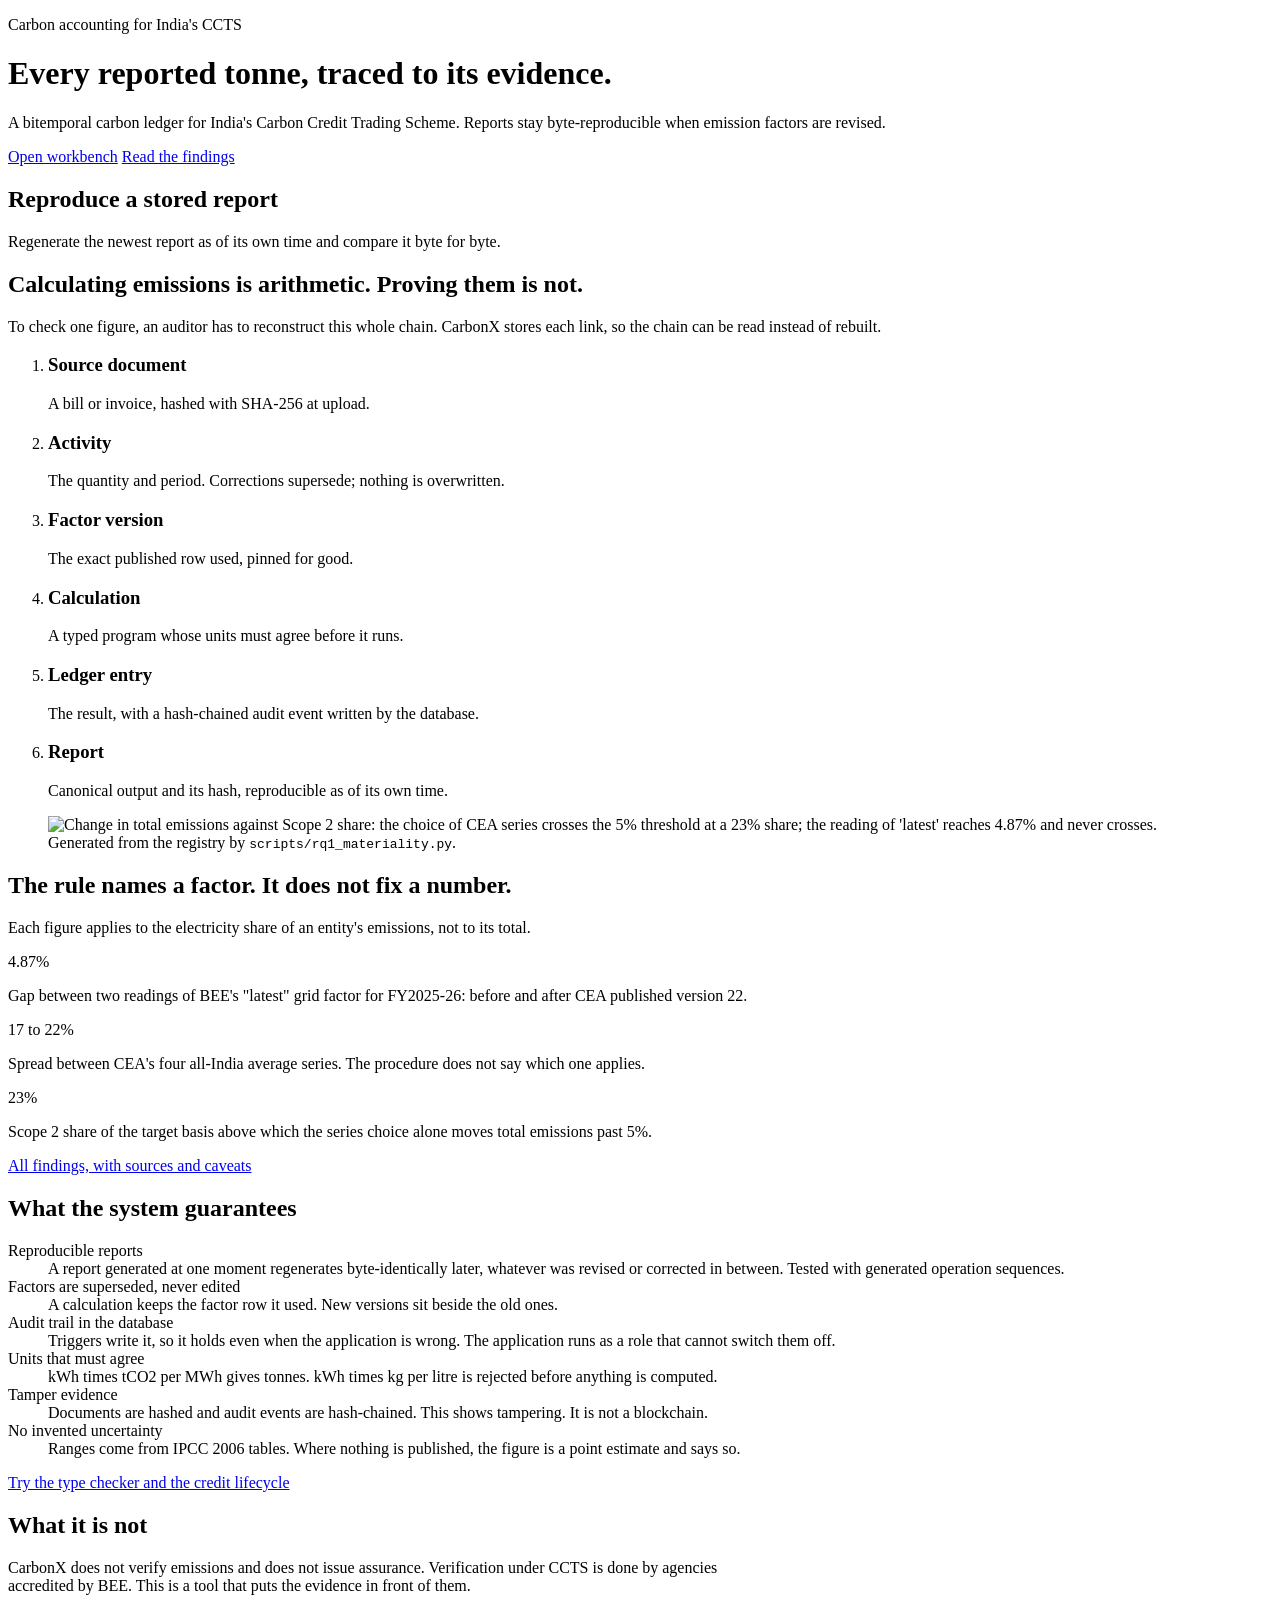
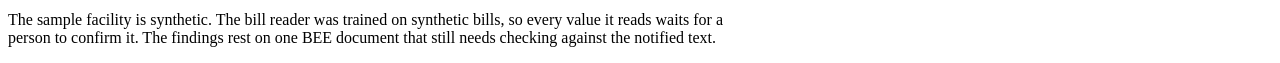
==== commit f9cb791c: "[P9] the method page can replay a credit sequence against the database POST /api/lifecycle/try runs " ====
--- a/src/carbonx/api/static/index.html
+++ b/src/carbonx/api/static/index.html
@@ -86,14 +86,14 @@
   </section>
 
   <section>
-    <div class="wrap stack" style="max-width:820px">
+    <div class="wrap"><div class="stack" style="max-width:760px">
       <h2>What it is not</h2>
       <p>CarbonX does not verify emissions and does not issue assurance. Verification under CCTS is done by
         agencies accredited by BEE. This is a tool that puts the evidence in front of them.</p>
       <p>The sample facility is synthetic. The bill reader was trained on synthetic bills, so every value it
         reads waits for a person to confirm it. The findings rest on one BEE document that still needs
         checking against the notified text.</p>
-    </div>
+    </div></div>
   </section>
 </main>
 <script src="/static/site.js"></script>
